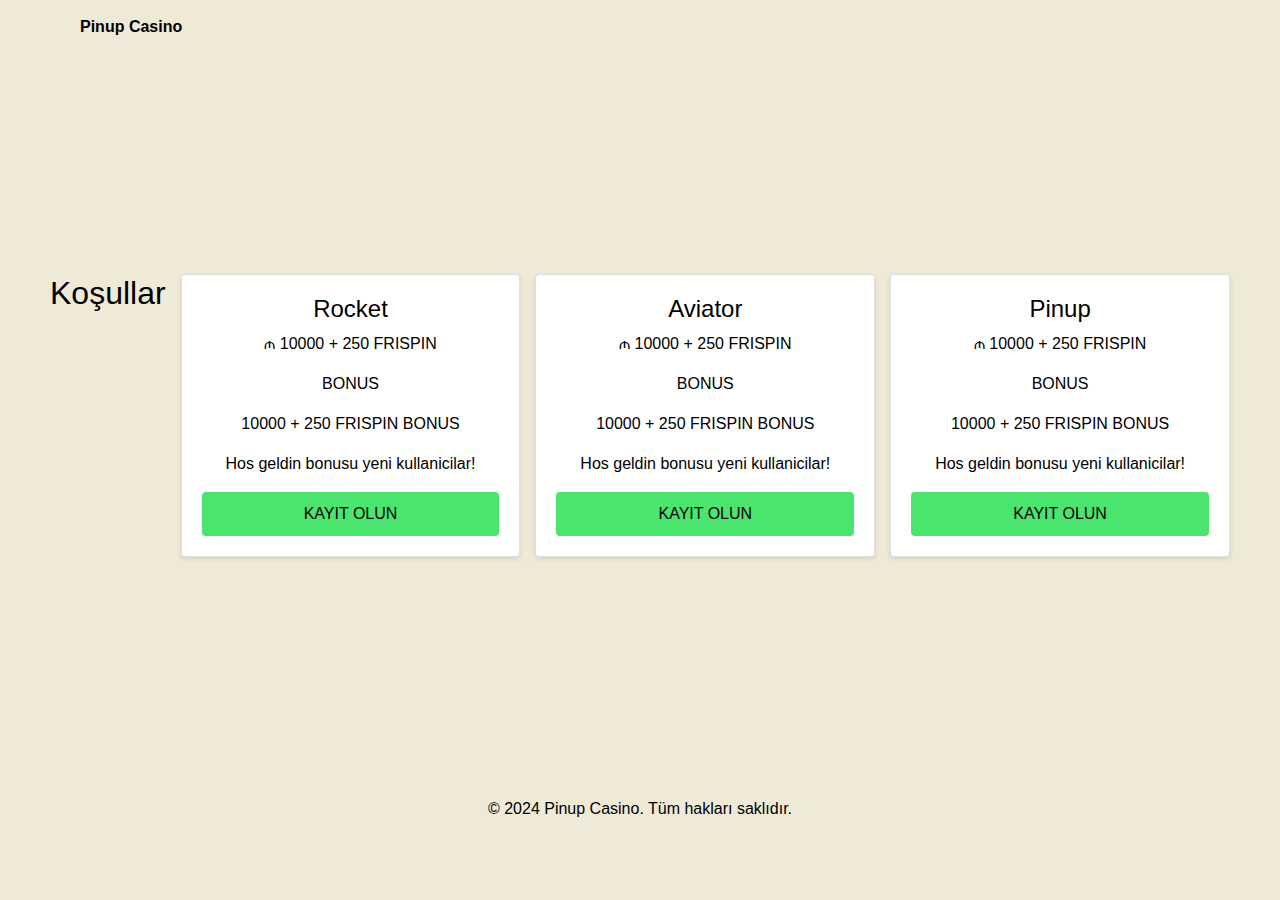
==== tariffs.black.html @ 6ba18e02 "qwertyu" ====
<!DOCTYPE html>
<html lang="tr">
<head>
    <meta charset="UTF-8">
    <meta name="viewport" content="width=device-width, initial-scale=1.0">
    <meta name="description" content="Pinup Casino">
    <title>Pinup Casino</title>
    <link rel="apple-touch-icon" sizes="180x180" href="favicon/apple-touch-icon.png">
    <link rel="icon" type="image/png" sizes="32x32" href="favicon/favicon-32x32.png">
    <link rel="icon" type="image/png" sizes="16x16" href="favicon/favicon-16x16.png">
    <link rel="manifest" href="favicon/site.webmanifest">
    <link rel="stylesheet" href="css/bootstrap.min.css">
    <link rel="stylesheet" href="css/style.css">
</head>
<body>
<header class="container">
    <div class="menu" style=" margin: 15px 0 15px 0; ">
        <a href="index.html">Pinup Casino</a>
    </div>
</header>

<section class="services container tariffs" style=" max-width: 1180px; text-align: center; margin: auto;" id="price">
    <h2>Koşullar</h2>
    <div class="card">
        <h3>Rocket</h3>
        <p>₼ 10000 + 250 FRISPIN</p>
        <p>BONUS</p>
        <p>10000 + 250 FRISPIN BONUS</p>
        <p>Hos geldin bonusu yeni kullanicilar!</p>
        <a href="form.html" class="btn">Kayıt Olun</a>
    </div>

    <div class="card">
        <h3>Aviator</h3>
        <p>₼ 10000 + 250 FRISPIN</p>
        <p>BONUS</p>
        <p>10000 + 250 FRISPIN BONUS</p>
        <p>Hos geldin bonusu yeni kullanicilar!</p>
        <a href="form.html" class="btn">Kayıt Olun</a>
    </div>

    <div class="card">
        <h3>Pinup</h3>
        <p>₼ 10000 + 250 FRISPIN</p>
        <p>BONUS</p>
        <p>10000 + 250 FRISPIN BONUS</p>
        <p>Hos geldin bonusu yeni kullanicilar!</p>
        <a href="form.html" class="btn">Kayıt Olun</a>
    </div>
</section>

<footer>
    <p>&copy; 2024 Pinup Casino. Tüm hakları saklıdır.</p>
</footer>
</body>
<script type="application/ld+json">
    {
        "@context": "https://schema.org",
        "@type": "Organization",
        "name": "Pinup Casino",
        "url": "",
        "logo": "/img/icon.png"
    }
</script>
<script type="application/ld+json">
    {
        "@context": "https://schema.org",
        "@type": "WPHeader",
        "headline": "Pinup Casino",
        "description": "Pinup Casino",
        "url": "",
        "publisher": {
            "@type": "Organization",
            "name": "Pinup Casino",
            "logo": {
                "@type": "ImageObject",
                "url": "/img/icon.png"
            }
        }
    }
</script>
<script type="application/ld+json">
    {
        "@context": "https://schema.org",
        "@type": "WebPage",
        "name": "Pinup Casino",
        "description": "Pinup Casino",
        "publisher": {
            "@type": "Organization",
            "name": "Pinup Casino"
        },
        "license": "A license document that applies to this content, typically indicated by URL"
    }
</script>
<script type="application/ld+json">
    {
        "@context": "https://schema.org",
        "@type": "SiteNavigationElement",
        "name": "Main Navigation",
        "url": "",
        "hasPart": [
            {
                "@type": "WebPage",
                "name": "Home",
                "url": ""
            },
            {
                "@type": "WebPage",
                "name": "Tariffs",
                "url": "/tariffs.html"
            },
            {
                "@type": "WebPage",
                "name": "Form",
                "url": "/form.html"
            },
            {
                "@type": "WebPage",
                "name": "Privacy Policy",
                "url": "/policy.html"
            },
            {
                "@type": "WebPage",
                "name": "Terms of use",
                "url": "/terms.html"
            }
        ]
    }
</script>
</html>
---- css/style.css ----
body {
  margin: 0;
  font-family: Arial, sans-serif;
  background-color: #efead7;
  color: #000;
}
.container {
  max-width: 1180px;
  margin: 0 auto;
  padding: 0 15px;
}
header {
  background-color: #efead7;
  padding: 20px 0;
  text-align: center;
}
header .menu {
  display: flex;
  justify-content: space-between;
  align-items: center;
}
header .menu a {
  margin: 0 15px;
  text-decoration: none;
  color: #000;
  font-weight: bold;
}
.banner {
  position: relative;
  background-image: url('../img/banner.jpg');
  background-size: cover;
  background-position: center;
  height: 250px;
}
.banner .overlay {
  position: absolute;
  top: 0;
  left: 0;
  width: 100%;
  height: 100%;
  background-color: rgba(0, 0, 0, 0.5);
}
.banner .content {
  position: relative;
  color: #fff;
  padding: 40px;
  max-width: 600px;
}
.banner h1 {
  font-size: 36px;
}
.banner p {
  margin: 10px 0;
}
.banner .btn {
  background-color: #4be46e;
  color: #000;
  padding: 10px 20px;
  border: none;
  cursor: pointer;
  text-transform: uppercase;
}
.services, .prices {
  display: flex;
  flex-wrap: wrap;
  gap: 15px;
  margin: 40px 0;
}
.services .card, .prices .card {
  flex: 1 1 calc(25% - 15px);
  background-color: #fff;
  padding: 20px;
  text-align: center;
  box-shadow: 0 2px 5px rgba(0, 0, 0, 0.1);
}
.card img {
  max-width: 100%;
  height: auto;
}
.card .btn {
  background-color: #4be46e;
  color: #000;
  padding: 10px 20px;
  border: none;
  cursor: pointer;
  text-transform: uppercase;
}
.about {
  margin: 40px 0;
  text-align: center;
}
.about h2 {
  margin-bottom: 20px;
}
.about img {
  max-width: 100%;
  height: auto;
  margin: 10px 0;
}
.services.tariffs {
  padding: 220px 0;
}
footer {
  background-color: #efead7;
  padding: 20px 0;
  text-align: center;
}
footer a {
  margin: 10px
}
/*===== NAVBAR =====*/
.header_navbar {
  position: absolute;
  top: 0;
  left: 0;
  width: 100%;
  z-index: 99;
  -webkit-transition: all 0.3s ease-out 0s;
  -moz-transition: all 0.3s ease-out 0s;
  -ms-transition: all 0.3s ease-out 0s;
  -o-transition: all 0.3s ease-out 0s;
  transition: all 0.3s ease-out 0s; }

.sticky {
  position: fixed;
  z-index: 999;
  background-color: #fff;
  -webkit-box-shadow: 0px 20px 50px 0px rgba(0, 0, 0, 0.05);
  -moz-box-shadow: 0px 20px 50px 0px rgba(0, 0, 0, 0.05);
  box-shadow: 0px 20px 50px 0px rgba(0, 0, 0, 0.05);
  -webkit-transition: all 0.3s ease-out 0s;
  -moz-transition: all 0.3s ease-out 0s;
  -ms-transition: all 0.3s ease-out 0s;
  -o-transition: all 0.3s ease-out 0s;
  transition: all 0.3s ease-out 0s; }
.sticky .navbar {
  padding: 10px 0; }

.navbar {
  border-radius: 5px;
  position: relative;
  align-items: center;
  -webkit-transition: all 0.3s ease-out 0s;
  -moz-transition: all 0.3s ease-out 0s;
  -ms-transition: all 0.3s ease-out 0s;
  -o-transition: all 0.3s ease-out 0s;
  transition: all 0.3s ease-out 0s; }
.navbar h1 {
  white-space: nowrap;
  margin-right: 1rem;
  color: #fff;
  font-weight: bold;
}
.navbar a:hover {
 text-decoration: none;
}

.navbar-brand {
  padding: 0; }
.navbar-brand img {
  width: 60px;
}
.policy p {
  text-align: left;
}
.navbar-toggler {
  padding: 0; }
.navbar-toggler .toggler-icon {
  width: 30px;
  height: 2px;
  background-color: #fff;
  display: block;
  margin: 5px 0;
  position: relative;
  -webkit-transition: all 0.3s ease-out 0s;
  -moz-transition: all 0.3s ease-out 0s;
  -ms-transition: all 0.3s ease-out 0s;
  -o-transition: all 0.3s ease-out 0s;
  transition: all 0.3s ease-out 0s; }
.navbar-toggler.active .toggler-icon:nth-of-type(1) {
  -webkit-transform: rotate(45deg);
  -moz-transform: rotate(45deg);
  -ms-transform: rotate(45deg);
  -o-transform: rotate(45deg);
  transform: rotate(45deg);
  top: 7px; }
.navbar-toggler.active .toggler-icon:nth-of-type(2) {
  opacity: 0; }
.navbar-toggler.active .toggler-icon:nth-of-type(3) {
  -webkit-transform: rotate(135deg);
  -moz-transform: rotate(135deg);
  -ms-transform: rotate(135deg);
  -o-transform: rotate(135deg);
  transform: rotate(135deg);
  top: -7px; }

@media only screen and (min-width: 768px) and (max-width: 991px) {
  .navbar-collapse {
    position: absolute;
    top: 100%;
    left: 0;
    width: 100%;
    background-color: #fff;
    z-index: 9;
    -webkit-box-shadow: 0px 15px 20px 0px rgba(34, 34, 34, 0.1);
    -moz-box-shadow: 0px 15px 20px 0px rgba(34, 34, 34, 0.1);
    box-shadow: 0px 15px 20px 0px rgba(34, 34, 34, 0.1);
    margin-top: 20px;
    padding: 5px 12px; } }
@media (max-width: 767px) {
  .navbar-collapse {
    position: absolute;
    top: 100%;
    left: 0;
    width: 100%;
    background-color: #fff;
    z-index: 9;
    -webkit-box-shadow: 0px 15px 20px 0px rgba(34, 34, 34, 0.1);
    -moz-box-shadow: 0px 15px 20px 0px rgba(34, 34, 34, 0.1);
    box-shadow: 0px 15px 20px 0px rgba(34, 34, 34, 0.1);
    padding: 5px 12px;
    margin-top: 20px;
  }
  .navbar-brand img {
    width: 60px;
  }
  nav ul li a {
    color: #FFD700;
  }
  .img-about {
    width: 100%!important;
  }
  .advantage-row, .category-row {
    flex-direction: column;
  }

  .advantage-item, .category-card {
    width: 100%;
    margin: 10px 0;
  }
  .banner h1 {
    font-size: 16px;
  }
  .banner p {
    font-size: 12px;
  }
  .header-info p, .header-info a {
    font-size: 10px;
  }
  .tariffs .category-card {
    width: 100%;
  }

  .services, .prices {
    flex-direction: column;
  }
}

.navbar-nav .nav-item {
  margin-left: 45px;
  position: relative;
  white-space: nowrap;
}
nav ul li:hover a{
  color: #4be46e!important;
  text-decoration: none;
}
.screen img {
  max-width: 250px;
}
@media only screen and (min-width: 992px) and (max-width: 1199px) {
  .navbar-nav .nav-item {
    margin-left: 30px; } }
@media only screen and (min-width: 768px) and (max-width: 991px) {
  .navbar-nav .nav-item {
    margin: 0; } }
@media (max-width: 767px) {
  .navbar-nav .nav-item {
    margin: 0; }
.navbar h1 {
  font-size: 18px;
}
  .services.tariffs {
    padding: 40px 0;
  }
}
.navbar-nav .nav-item a {
  font-size: 16px;
  font-weight: 600;
  color: #38424D;
  -webkit-transition: all 0.3s ease-out 0s;
  -moz-transition: all 0.3s ease-out 0s;
  -ms-transition: all 0.3s ease-out 0s;
  -o-transition: all 0.3s ease-out 0s;
  transition: all 0.3s ease-out 0s;
  padding: 5px 0;
  position: relative; }
.navbar-nav .nav-item a::before {
  position: absolute;
  content: '';
  width: 0;
  height: 2px;
  background-color: #38424D;
  border-radius: 50px;
  left: 110%;
  left: 0;
  bottom: 0;
  -webkit-transition: all 0.3s ease-out 0s;
  -moz-transition: all 0.3s ease-out 0s;
  -ms-transition: all 0.3s ease-out 0s;
  -o-transition: all 0.3s ease-out 0s;
  transition: all 0.3s ease-out 0s; }
@media only screen and (min-width: 768px) and (max-width: 991px) {
  .navbar-nav .nav-item a::before {
    display: none; } }
@media (max-width: 767px) {
  .navbar-nav .nav-item a::before {
    display: none; } }
@media only screen and (min-width: 768px) and (max-width: 991px) {
  .navbar-nav .nav-item a {
    display: block;
    padding: 4px 0; } }
@media (max-width: 767px) {
  .navbar-nav .nav-item a {
    display: block;
    padding: 4px 0; } }
.navbar-nav .nav-item.active > a::before, .navbar-nav .nav-item:hover > a::before {
  width: 100%; }
.navbar-nav .nav-item:hover .sub-menu {
  top: 100%;
  opacity: 1;
  visibility: visible; }
@media only screen and (min-width: 768px) and (max-width: 991px) {
  .navbar-nav .nav-item:hover .sub-menu {
    top: 0; } }
@media (max-width: 767px) {
  .navbar-nav .nav-item:hover .sub-menu {
    top: 0; }
  .screen img {
    max-width: 100%;
  }
}
.navbar-nav .nav-item .sub-menu {
  width: 200px;
  background-color: #fff;
  -webkit-box-shadow: 0px 0px 20px 0px rgba(0, 0, 0, 0.1);
  -moz-box-shadow: 0px 0px 20px 0px rgba(0, 0, 0, 0.1);
  box-shadow: 0px 0px 20px 0px rgba(0, 0, 0, 0.1);
  position: absolute;
  top: 110%;
  left: 0;
  opacity: 0;
  visibility: hidden;
  -webkit-transition: all 0.3s ease-out 0s;
  -moz-transition: all 0.3s ease-out 0s;
  -ms-transition: all 0.3s ease-out 0s;
  -o-transition: all 0.3s ease-out 0s;
  transition: all 0.3s ease-out 0s; }
@media only screen and (min-width: 768px) and (max-width: 991px) {
  .navbar-nav .nav-item .sub-menu {
    position: relative;
    width: 100%;
    top: 0;
    display: none;
    opacity: 1;
    visibility: visible; } }
@media (max-width: 767px) {
  .navbar-nav .nav-item .sub-menu {
    position: relative;
    width: 100%;
    top: 0;
    display: none;
    opacity: 1;
    visibility: visible; } }
.navbar-nav .nav-item .sub-menu li {
  display: block; }
.navbar-nav .nav-item .sub-menu li a {
  display: block;
  padding: 8px 20px;
  color: #4be46e; }
.navbar-nav .nav-item .sub-menu li a.active, .navbar-nav .nav-item .sub-menu li a:hover {
  padding-left: 25px;
  color: #1E75D9; }
.navbar-nav .sub-nav-toggler {
  display: none; }
.form-contact {
  width: 60%;
}
@media only screen and (min-width: 768px) and (max-width: 991px) {
  .navbar-nav .sub-nav-toggler {
    display: block;
    position: absolute;
    right: 0;
    top: 0;
    background: none;
    color: #222;
    font-size: 18px;
    border: 0;
    width: 30px;
    height: 30px; } }
@media (max-width: 767px) {
  .navbar-nav .sub-nav-toggler {
    display: block;
    position: absolute;
    right: 0;
    top: 0;
    background: none;
    color: #222;
    font-size: 18px;
    border: 0;
    width: 30px;
    height: 30px; }
  .form-contact {
    width: 100%;
  }
}
.navbar-nav .sub-nav-toggler span {
  width: 8px;
  height: 8px;
  border-left: 1px solid #222;
  border-bottom: 1px solid #222;
  -webkit-transform: rotate(-45deg);
  -moz-transform: rotate(-45deg);
  -ms-transform: rotate(-45deg);
  -o-transform: rotate(-45deg);
  transform: rotate(-45deg);
  position: relative;
  top: -5px; }

.contact_section2 {
  width: 100%;
  height: auto;
  background-size: 100%;
  display: flex;
  justify-content: center;
  margin-bottom: 90px;
}
.input_bg {
  width: 60%;
  margin: 0 auto;
  text-align: center;
  margin-top: 100px;
}
.fact_text{
  width: 100%;
  float: left;
  font-size: 20px;
  color: #ffffff;
  text-align: center;
  text-transform: uppercase;
}

.address_text {
  width: 100%;
  float: left;
  font-size: 18px;
  color: #000;
  padding: 5px 20px 5px 30px;
  border-radius: 30px;
  border: 0px;
  background-color: #dadada;
  height: 60px;
  margin-top: 40px;
}
.sub_bt {
  width: 100%;
  color: #4be46e;
  background-color: #000;
  font-size: 18px;
  border-radius: 30px;
  border: 1px solid #000;
  height: 60px;
  margin-top: 40px;
  cursor: pointer;

}
.sub_bt:hover{
  color: #000;
  background-color: #4be46e;
  border-color: #000;
}
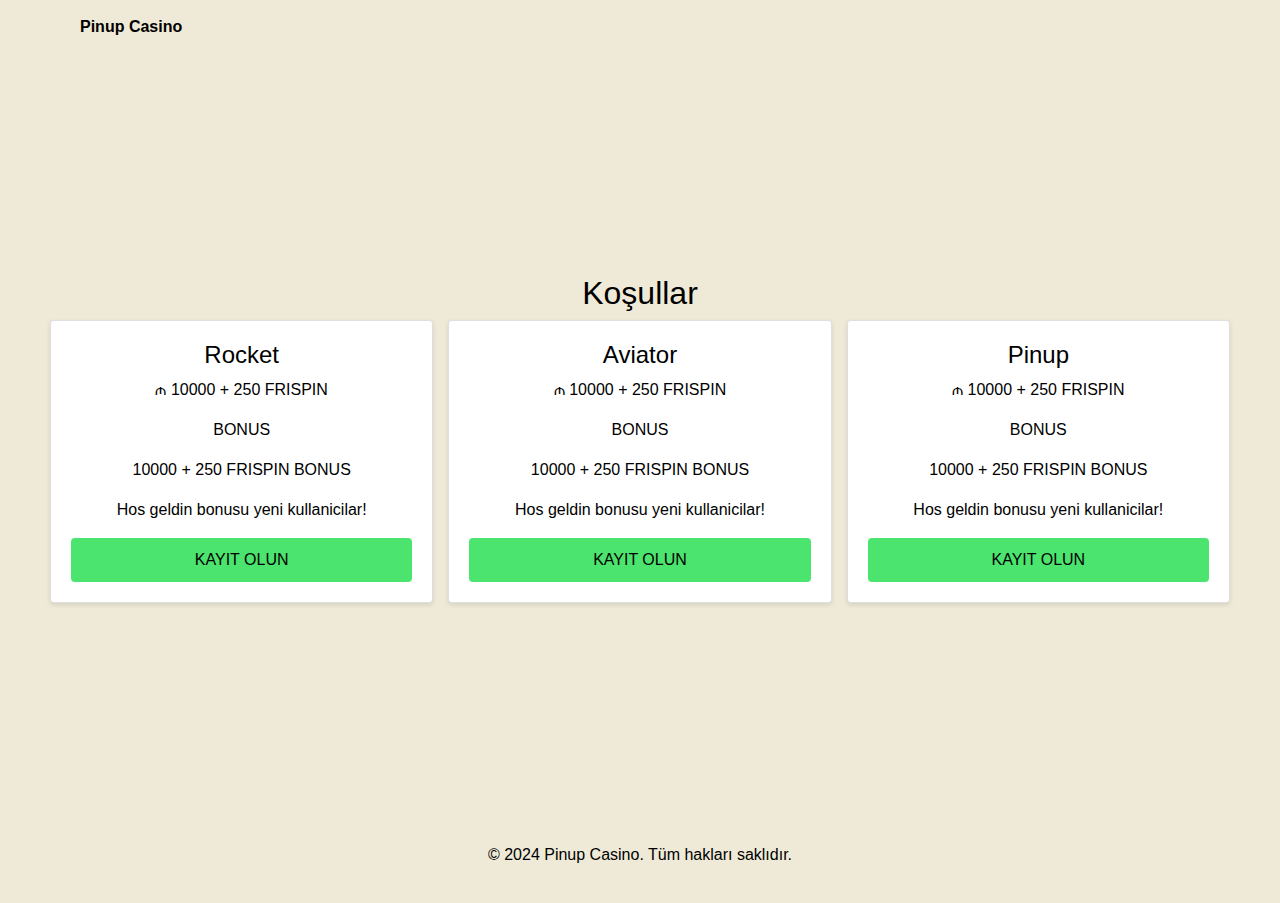
==== commit e17c4bf5: "qwertyu" ====
--- a/tariffs.black.html
+++ b/tariffs.black.html
@@ -19,33 +19,36 @@
     </div>
 </header>
 
-<section class="services container tariffs" style=" max-width: 1180px; text-align: center; margin: auto;" id="price">
+<section class="container tariffs" style=" max-width: 1180px; text-align: center; margin: auto;" id="price">
     <h2>Koşullar</h2>
-    <div class="card">
-        <h3>Rocket</h3>
-        <p>₼ 10000 + 250 FRISPIN</p>
-        <p>BONUS</p>
-        <p>10000 + 250 FRISPIN BONUS</p>
-        <p>Hos geldin bonusu yeni kullanicilar!</p>
-        <a href="form.html" class="btn">Kayıt Olun</a>
-    </div>
+    <div class="services" style=" max-width: 1180px; text-align: center; margin: auto;">
 
-    <div class="card">
-        <h3>Aviator</h3>
-        <p>₼ 10000 + 250 FRISPIN</p>
-        <p>BONUS</p>
-        <p>10000 + 250 FRISPIN BONUS</p>
-        <p>Hos geldin bonusu yeni kullanicilar!</p>
-        <a href="form.html" class="btn">Kayıt Olun</a>
-    </div>
+        <div class="card">
+            <h3>Rocket</h3>
+            <p>₼ 10000 + 250 FRISPIN</p>
+            <p>BONUS</p>
+            <p>10000 + 250 FRISPIN BONUS</p>
+            <p>Hos geldin bonusu yeni kullanicilar!</p>
+            <a href="form.html" class="btn">Kayıt Olun</a>
+        </div>
 
-    <div class="card">
-        <h3>Pinup</h3>
-        <p>₼ 10000 + 250 FRISPIN</p>
-        <p>BONUS</p>
-        <p>10000 + 250 FRISPIN BONUS</p>
-        <p>Hos geldin bonusu yeni kullanicilar!</p>
-        <a href="form.html" class="btn">Kayıt Olun</a>
+        <div class="card">
+            <h3>Aviator</h3>
+            <p>₼ 10000 + 250 FRISPIN</p>
+            <p>BONUS</p>
+            <p>10000 + 250 FRISPIN BONUS</p>
+            <p>Hos geldin bonusu yeni kullanicilar!</p>
+            <a href="form.html" class="btn">Kayıt Olun</a>
+        </div>
+
+        <div class="card">
+            <h3>Pinup</h3>
+            <p>₼ 10000 + 250 FRISPIN</p>
+            <p>BONUS</p>
+            <p>10000 + 250 FRISPIN BONUS</p>
+            <p>Hos geldin bonusu yeni kullanicilar!</p>
+            <a href="form.html" class="btn">Kayıt Olun</a>
+        </div>
     </div>
 </section>
 
--- a/css/style.css
+++ b/css/style.css
@@ -97,7 +97,7 @@
   height: auto;
   margin: 10px 0;
 }
-.services.tariffs {
+.tariffs {
   padding: 220px 0;
 }
 footer {
@@ -280,7 +280,7 @@
 .navbar h1 {
   font-size: 18px;
 }
-  .services.tariffs {
+  .tariffs {
     padding: 40px 0;
   }
 }
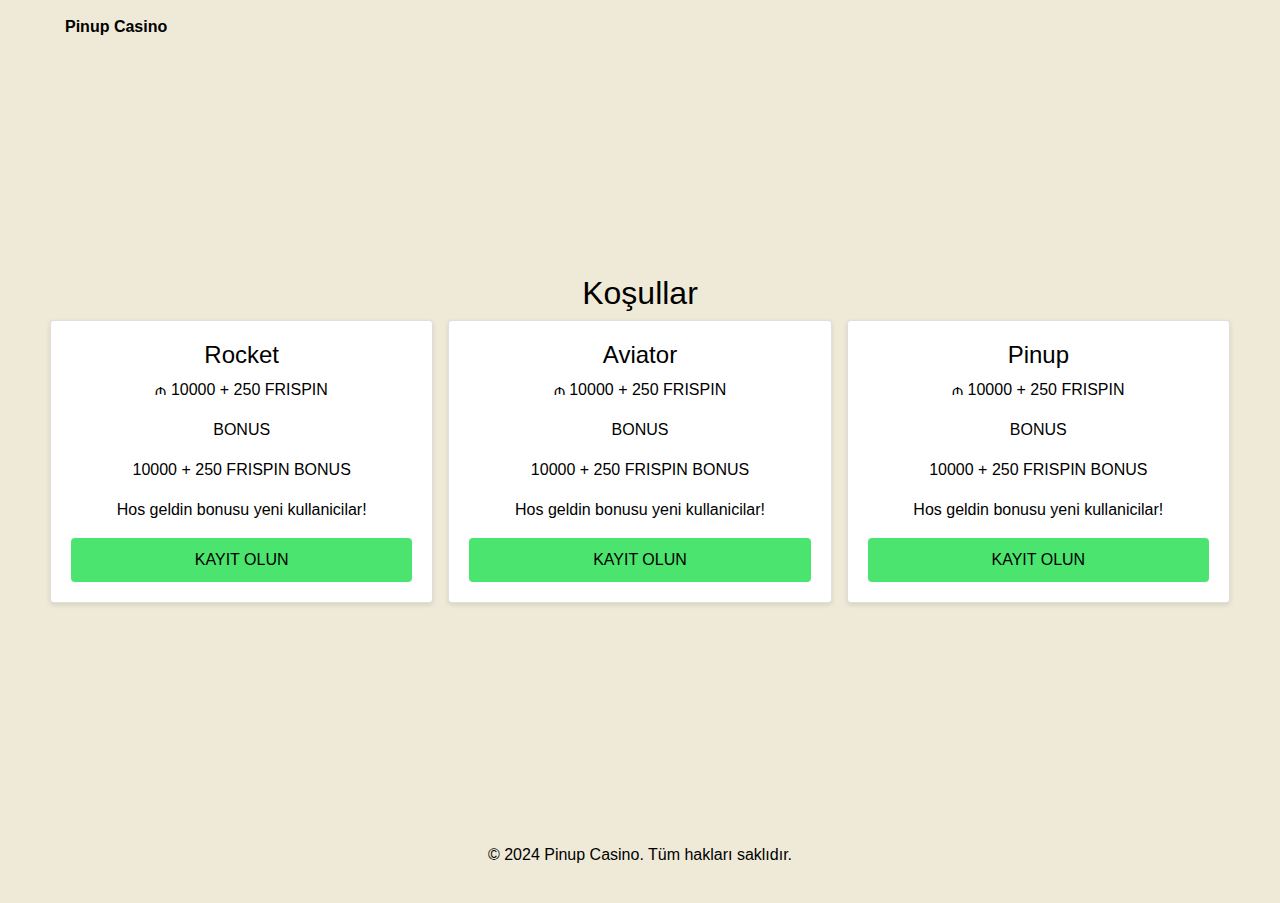
==== commit 36d16981: "qwertyu" ====
--- a/tariffs.black.html
+++ b/tariffs.black.html
@@ -14,8 +14,8 @@
 </head>
 <body>
 <header class="container">
-    <div class="menu" style=" margin: 15px 0 15px 0; ">
-        <a href="index.html">Pinup Casino</a>
+    <div class="menu" style=" margin: 15px 0 15px 0; font-weight: bold">
+        Pinup Casino
     </div>
 </header>
 
--- a/css/style.css
+++ b/css/style.css
@@ -75,7 +75,8 @@
 }
 .card img {
   max-width: 100%;
-  height: auto;
+  height: 175px;
+  object-fit: cover;
 }
 .card .btn {
   background-color: #4be46e;
